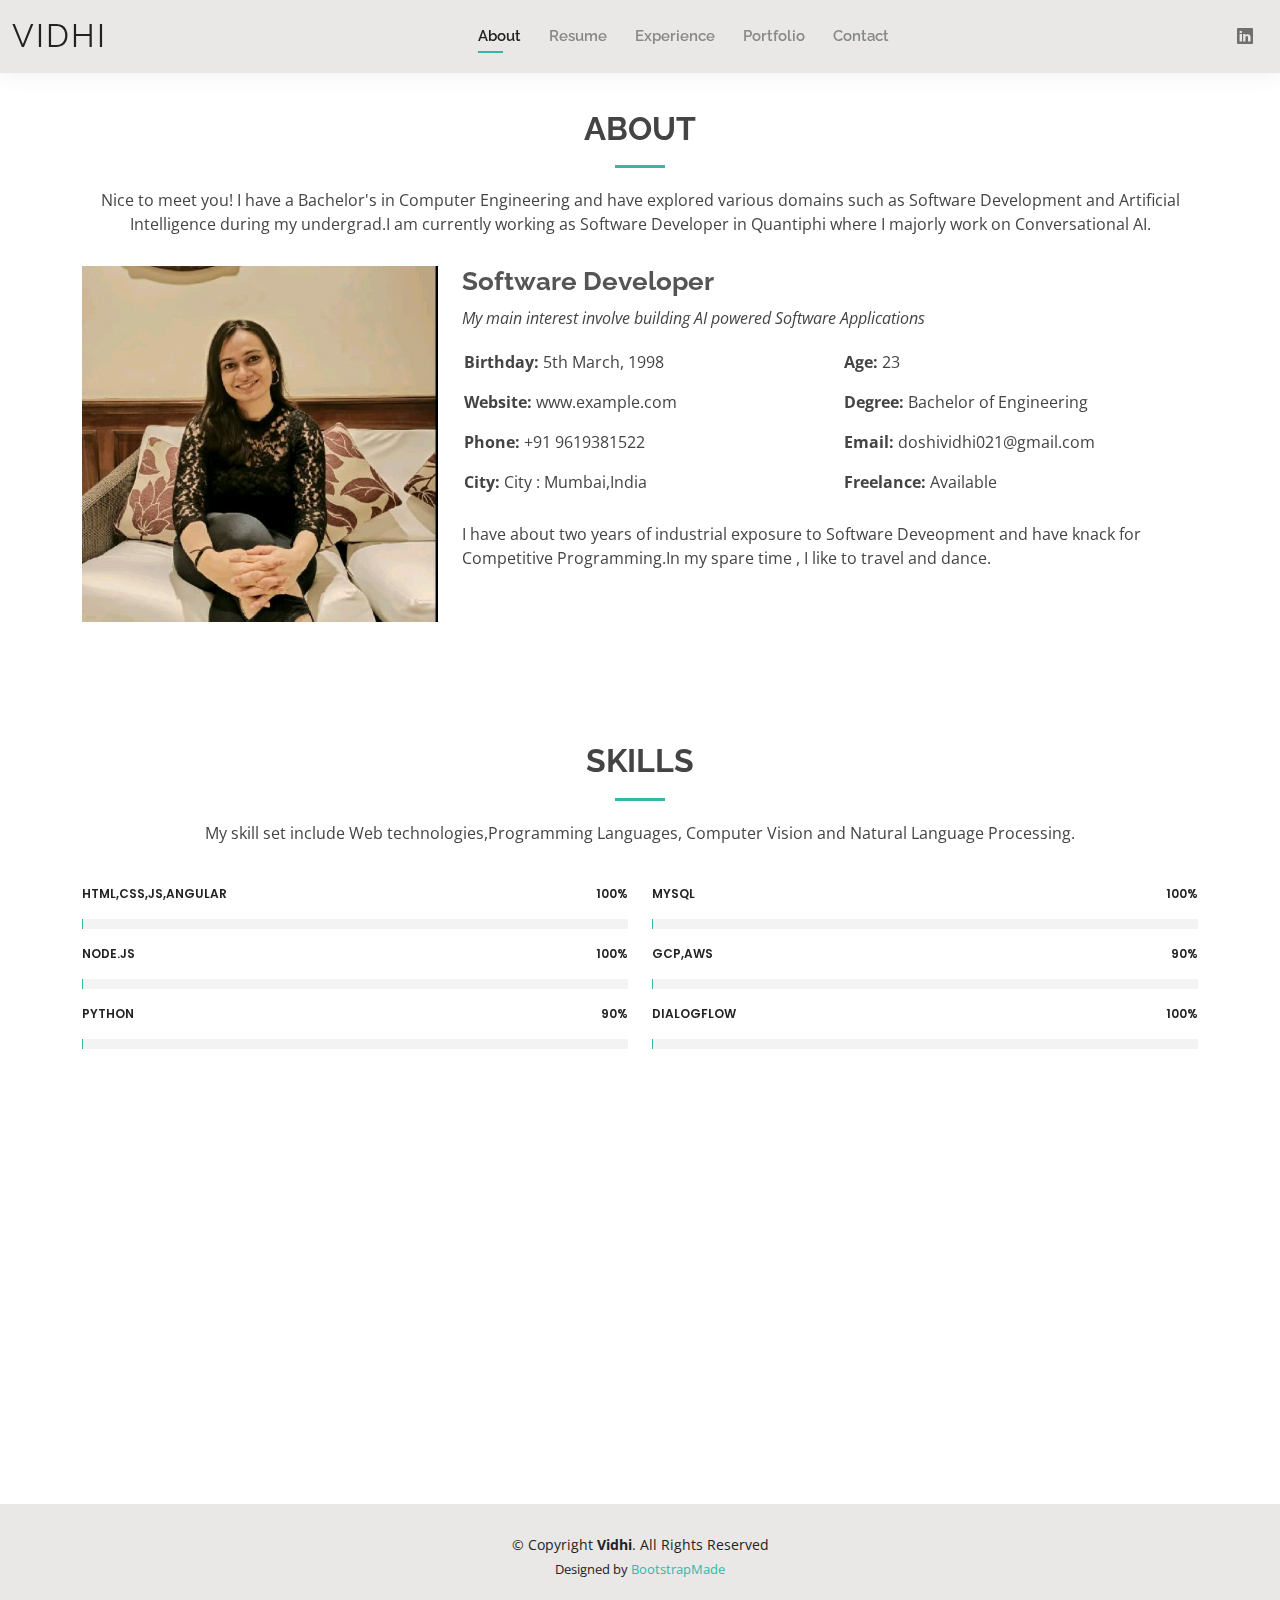
==== index.html @ 83fd7ccc "about.html changed to index.html" ====
<!DOCTYPE html>
<html lang="en">

<head>
  <meta charset="utf-8">
  <meta content="width=device-width, initial-scale=1.0" name="viewport">

  <title>About - Vidhi Doshi</title>
  <meta content="" name="description">
  <meta content="" name="keywords">

  <!-- Favicons -->
  <link href="assets/img/favicon.png" rel="icon">
  <link href="assets/img/apple-touch-icon.png" rel="apple-touch-icon">

  <!-- Google Fonts -->
  <link href="https://fonts.googleapis.com/css?family=Open+Sans:300,300i,400,400i,600,600i,700,700i|Raleway:300,300i,400,400i,500,500i,600,600i,700,700i|Poppins:300,300i,400,400i,500,500i,600,600i,700,700i" rel="stylesheet">

  <!-- Vendor CSS Files -->
  <link href="assets/vendor/aos/aos.css" rel="stylesheet">
  <link href="assets/vendor/bootstrap/css/bootstrap.min.css" rel="stylesheet">
  <link href="assets/vendor/bootstrap-icons/bootstrap-icons.css" rel="stylesheet">
  <link href="assets/vendor/boxicons/css/boxicons.min.css" rel="stylesheet">
  <link href="assets/vendor/glightbox/css/glightbox.min.css" rel="stylesheet">
  <link href="assets/vendor/swiper/swiper-bundle.min.css" rel="stylesheet">

  <!-- Template Main CSS File -->
  <link href="assets/css/style.css" rel="stylesheet">

  <!-- =======================================================
  * Template Name: Vidhi - v4.7.0
  * Template URL: https://bootstrapmade.com/kelly-free-bootstrap-cv-resume-html-template/
  * Author: BootstrapMade.com
  * License: https://bootstrapmade.com/license/
  ======================================================== -->
</head>

<body>

  <!-- ======= Header ======= -->
  <header id="header" class="fixed-top">
    <div class="container-fluid d-flex justify-content-between align-items-center">

      <h1 class="logo me-auto me-lg-0"><a href="index.html">Vidhi</a></h1>
      <!-- Uncomment below if you prefer to use an image logo -->
      <!-- <a href="index.html" class="logo"><img src="assets/img/logo.png" alt="" class="img-fluid"></a>-->

      <nav id="navbar" class="navbar order-last order-lg-0">
        <ul>
          <li><a class="active" href="index.html">About</a></li>
          <li><a href="resume.html">Resume</a></li>
          <li><a href="experience.html">Experience</a></li>
          <li><a href="portfolio.html">Portfolio</a></li>
          <li><a href="contact.html">Contact</a></li>
        </ul>
        <i class="bi bi-list mobile-nav-toggle"></i>
      </nav><!-- .navbar -->

      <div class="header-social-links">
        
        <a href="https://www.linkedin.com/in/vidhi-doshi-269121138/" class="linkedin"><i class="bi bi-linkedin"></i></i></a>
      </div>

    </div>

  </header><!-- End Header -->

  <main id="main">

    <!-- ======= About Section ======= -->
    <section id="about" class="about">
      <div class="container" data-aos="fade-up">

        <div class="section-title">
          <h2>About</h2>
          <p>Nice to meet you! I have a Bachelor's in Computer Engineering and have explored various domains such as Software Development and Artificial Intelligence during my undergrad.I am currently working as Software Developer in Quantiphi where I majorly work on Conversational AI.</p>
        </div>

        <div class="row">
          <div class="col-lg-4">
            <img src="assets/img/about.jpg" class="img-fluid" alt="">
          </div>
          <div class="col-lg-8 pt-4 pt-lg-0 content">
            <h3>Software Developer</h3>
            <p class="fst-italic">
              My main interest involve building AI powered Software Applications
            </p>
            <div class="row">
              <div class="col-lg-6">
                <ul>
                  <li><i class="bi bi-rounded-right"></i> <strong>Birthday:</strong> 5th March, 1998</li>
                  <li><i class="bi bi-rounded-right"></i> <strong>Website:</strong> www.example.com</li>
                  <li><i class="bi bi-rounded-right"></i> <strong>Phone:</strong> +91 9619381522</li>
                  <li><i class="bi bi-rounded-right"></i> <strong>City:</strong> City : Mumbai,India</li>
                </ul>
              </div>
              <div class="col-lg-6">
                <ul>
                  <li><i class="bi bi-rounded-right"></i> <strong>Age:</strong> 23</li>
                  <li><i class="bi bi-rounded-right"></i> <strong>Degree:</strong> Bachelor of Engineering</li>
                  <li><i class="bi bi-rounded-right"></i> <strong>Email:</strong> doshividhi021@gmail.com</li>
                  <li><i class="bi bi-rounded-right"></i> <strong>Freelance:</strong> Available</li>
                </ul>
              </div>
            </div>
            <p>
              I have about two years of industrial exposure to Software Deveopment and have knack for Competitive Programming.In my spare time , I like to travel and dance.
            </p>
          </div>
        </div>

      </div>
    </section><!-- End About Section -->

    <!-- ======= Skills Section ======= -->
    <section id="skills" class="skills">
      <div class="container" data-aos="fade-up">

        <div class="section-title">
          <h2>Skills</h2>
          <p>My skill set include Web technologies,Programming Languages, Computer Vision and Natural Language Processing.</p>
        </div>

        <div class="row skills-content">

          <div class="col-lg-6">

            <div class="progress">
              <span class="skill">HTML,CSS,JS,Angular <i class="val">100%</i></span>
              <div class="progress-bar-wrap">
                <div class="progress-bar" role="progressbar" aria-valuenow="100" aria-valuemin="0" aria-valuemax="100"></div>
              </div>
            </div>

            <div class="progress">
              <span class="skill">Node.js<i class="val">100%</i></span>
              <div class="progress-bar-wrap">
                <div class="progress-bar" role="progressbar" aria-valuenow="100" aria-valuemin="0" aria-valuemax="100"></div>
              </div>
            </div>

            <div class="progress">
              <span class="skill">Python <i class="val">90%</i></span>
              <div class="progress-bar-wrap">
                <div class="progress-bar" role="progressbar" aria-valuenow="90" aria-valuemin="0" aria-valuemax="100"></div>
              </div>
            </div>

          </div>

          <div class="col-lg-6">

            <div class="progress">
              <span class="skill">MySQL<i class="val">100%</i></span>
              <div class="progress-bar-wrap">
                <div class="progress-bar" role="progressbar" aria-valuenow="80" aria-valuemin="0" aria-valuemax="100"></div>
              </div>
            </div>

            <div class="progress">
              <span class="skill">GCP,AWS<i class="val">90%</i></span>
              <div class="progress-bar-wrap">
                <div class="progress-bar" role="progressbar" aria-valuenow="90" aria-valuemin="0" aria-valuemax="100"></div>
              </div>
            </div>

            <div class="progress">
              <span class="skill">DialogFlow <i class="val">100%</i></span>
              <div class="progress-bar-wrap">
                <div class="progress-bar" role="progressbar" aria-valuenow="100" aria-valuemin="0" aria-valuemax="100"></div>
              </div>
            </div>

          </div>

        </div>

      </div>
    </section><!-- End Skills Section -->

    <!-- ======= Facts Section ======= -->
    <section id="facts" class="facts">
      <div class="container" data-aos="fade-up">

        <div class="section-title">
          <h2>Facts</h2>
          <p>I come from a very strong academic background with 9.57/10 CGPA and have worked over various industry projects that improved customer experience</p>
        </div>

        <div class="row counters">

          <div class="col-lg-3 col-6 text-center">
            <span data-purecounter-start="0" data-purecounter-end="3" data-purecounter-duration="1" class="purecounter"></span>
            <p>Companies</p>
          </div>

          <div class="col-lg-3 col-6 text-center">
            <span data-purecounter-start="0" data-purecounter-end="9.6" data-purecounter-duration="0.1" class="purecounter"></span>
            <p>Projects</p>
          </div>

          <div class="col-lg-3 col-6 text-center">
            <span data-purecounter-start="0" data-purecounter-end="1463" data-purecounter-duration="1" class="purecounter"></span>
            <p>Hours Of Support</p>
          </div>

          <div class="col-lg-3 col-6 text-center">
            <span data-purecounter-start="0" data-purecounter-end="2" data-purecounter-duration="1" class="purecounter"></span>
            <p>Experience</p>
          </div>

        </div>

      </div>
    </section><!-- End Facts Section -->
  </main><!-- End #main -->

  <!-- ======= Footer ======= -->
  <footer id="footer">
    <div class="container">
      <div class="copyright">
        &copy; Copyright <strong><span>Vidhi</span></strong>. All Rights Reserved
      </div>
      <div class="credits">
        <!-- All the links in the footer should remain intact. -->
        <!-- You can delete the links only if you purchased the pro version. -->
        <!-- Licensing information: https://bootstrapmade.com/license/ -->
        <!-- Purchase the pro version with working PHP/AJAX contact form: https://bootstrapmade.com/kelly-free-bootstrap-cv-resume-html-template/ -->
        Designed by <a href="https://bootstrapmade.com/">BootstrapMade</a>
      </div>
    </div>
  </footer><!-- End  Footer -->

  <div id="preloader"></div>
  <a href="#" class="back-to-top d-flex align-items-center justify-content-center"><i class="bi bi-arrow-up-short"></i></a>

  <!-- Vendor JS Files -->
  <script src="assets/vendor/purecounter/purecounter.js"></script>
  <script src="assets/vendor/aos/aos.js"></script>
  <script src="assets/vendor/bootstrap/js/bootstrap.bundle.min.js"></script>
  <script src="assets/vendor/glightbox/js/glightbox.min.js"></script>
  <script src="assets/vendor/isotope-layout/isotope.pkgd.min.js"></script>
  <script src="assets/vendor/swiper/swiper-bundle.min.js"></script>
  <script src="assets/vendor/waypoints/noframework.waypoints.js"></script>
  <script src="assets/vendor/php-email-form/validate.js"></script>

  <!-- Template Main JS File -->
  <script src="assets/js/main.js"></script>

</body>

</html>
---- assets/css/style.css ----
/**
* Template Name: Vidhi - v4.7.0
* Template URL: https://bootstrapmade.com/kelly-free-bootstrap-cv-resume-html-template/
* Author: BootstrapMade.com
* License: https://bootstrapmade.com/license/
*/

/*--------------------------------------------------------------
# General
--------------------------------------------------------------*/
body {
  font-family: "Open Sans", sans-serif;
  color: #444444;
}

a {
  color: #34b7a7;
  text-decoration: none;
}

a:hover {
  color: #51cdbe;
  text-decoration: none;
}

h1, h2, h3, h4, h5, h6 {
  font-family: "Raleway", sans-serif;
}

#main {
  margin-top: 50px;
}
@media (max-width: 992px) {
  #main {
    margin-top: 30px;
  }
}

/*--------------------------------------------------------------
# Preloader
--------------------------------------------------------------*/
#preloader {
  position: fixed;
  top: 0;
  left: 0;
  right: 0;
  bottom: 0;
  z-index: 9999;
  overflow: hidden;
  background: #fff;
}

#preloader:before {
  content: "";
  position: fixed;
  top: calc(50% - 30px);
  left: calc(50% - 30px);
  border: 6px solid #34b7a7;
  border-top-color: #dcf5f2;
  border-radius: 50%;
  width: 60px;
  height: 60px;
  -webkit-animation: animate-preloader 1s linear infinite;
  animation: animate-preloader 1s linear infinite;
}

@-webkit-keyframes animate-preloader {
  0% {
    transform: rotate(0deg);
  }
  100% {
    transform: rotate(360deg);
  }
}

@keyframes animate-preloader {
  0% {
    transform: rotate(0deg);
  }
  100% {
    transform: rotate(360deg);
  }
}
/*--------------------------------------------------------------
# Back to top button
--------------------------------------------------------------*/
.back-to-top {
  position: fixed;
  visibility: hidden;
  opacity: 0;
  right: 15px;
  bottom: 15px;
  z-index: 996;
  background: #34b7a7;
  width: 40px;
  height: 40px;
  border-radius: 50px;
  transition: all 0.4s;
}
.back-to-top i {
  font-size: 24px;
  color: #fff;
  line-height: 0;
}
.back-to-top:hover {
  background: #49cbbb;
  color: #fff;
}
.back-to-top.active {
  visibility: visible;
  opacity: 1;
}

/*--------------------------------------------------------------
# Header
--------------------------------------------------------------*/
#header {
  background: #e9e8e6;
  box-shadow: 0px 0px 25px 0 rgba(0, 0, 0, 0.08);
  z-index: 997;
  padding: 15px 0;
}
#header .logo {
  font-size: 32px;
  margin: 0;
  padding: 0;
  line-height: 1;
  font-weight: 400;
  letter-spacing: 2px;
  text-transform: uppercase;
}
#header .logo a {
  color: #222222;
}
#header .logo img {
  max-height: 40px;
}
@media (max-width: 992px) {
  #header .logo {
    font-size: 28px;
  }
}

/*--------------------------------------------------------------
# Header Social Links
--------------------------------------------------------------*/
.header-social-links {
  padding-right: 15px;
}
.header-social-links a {
  color: #6f6f6f;
  padding-left: 6px;
  display: inline-block;
  line-height: 0px;
  transition: 0.3s;
  font-size: 16px;
}
.header-social-links a:hover {
  color: #34b7a7;
}

/*--------------------------------------------------------------
# Navigation Menu
--------------------------------------------------------------*/
/**
* Desktop Navigation 
*/
.navbar {
  padding: 0;
}
.navbar ul {
  margin: 0;
  padding: 0;
  display: flex;
  list-style: none;
  align-items: center;
}
.navbar li {
  position: relative;
  padding: 10px 0 10px 28px;
}
.navbar a, .navbar a:focus {
  display: flex;
  align-items: center;
  justify-content: space-between;
  font-family: "Raleway", sans-serif;
  font-size: 15px;
  font-weight: 600;
  color: #888888;
  white-space: nowrap;
  transition: 0.3s;
  position: relative;
}
.navbar a i, .navbar a:focus i {
  font-size: 12px;
  line-height: 0;
  margin-left: 5px;
}
.navbar > ul > li > a:before {
  content: "";
  position: absolute;
  width: 0;
  height: 2px;
  bottom: -5px;
  left: 0;
  background-color: #34b7a7;
  visibility: hidden;
  width: 0px;
  transition: all 0.3s ease-in-out 0s;
}
.navbar a:hover:before, .navbar li:hover > a:before, .navbar .active:before {
  visibility: visible;
  width: 25px;
}
.navbar a:hover, .navbar .active, .navbar .active:focus, .navbar li:hover > a {
  color: #222222;
}
.navbar .dropdown ul {
  display: block;
  position: absolute;
  left: 14px;
  top: calc(100% + 30px);
  margin: 0;
  padding: 10px 0;
  z-index: 99;
  opacity: 0;
  visibility: hidden;
  background: #fff;
  box-shadow: 0px 0px 30px rgba(127, 137, 161, 0.25);
  transition: 0.3s;
  border-radius: 4px;
}
.navbar .dropdown ul li {
  min-width: 200px;
  padding: 0;
}
.navbar .dropdown ul a {
  padding: 10px 20px;
  font-size: 15px;
  text-transform: none;
  font-weight: 600;
}
.navbar .dropdown ul a i {
  font-size: 12px;
}
.navbar .dropdown ul a:hover, .navbar .dropdown ul .active:hover, .navbar .dropdown ul li:hover > a {
  color: #34b7a7;
}
.navbar .dropdown:hover > ul {
  opacity: 1;
  top: 100%;
  visibility: visible;
}
.navbar .dropdown .dropdown ul {
  top: 0;
  left: calc(100% - 30px);
  visibility: hidden;
}
.navbar .dropdown .dropdown:hover > ul {
  opacity: 1;
  top: 0;
  left: 100%;
  visibility: visible;
}
@media (max-width: 1366px) {
  .navbar .dropdown .dropdown ul {
    left: -90%;
  }
  .navbar .dropdown .dropdown:hover > ul {
    left: -100%;
  }
}

/**
* Mobile Navigation 
*/
.mobile-nav-toggle {
  color: #222222;
  font-size: 28px;
  cursor: pointer;
  display: none;
  line-height: 0;
  transition: 0.5s;
}
.mobile-nav-toggle.bi-x {
  color: #fff;
}

@media (max-width: 991px) {
  .mobile-nav-toggle {
    display: block;
  }

  .navbar ul {
    display: none;
  }
}
.navbar-mobile {
  position: fixed;
  overflow: hidden;
  top: 0;
  right: 0;
  left: 0;
  bottom: 0;
  background: rgba(9, 9, 9, 0.9);
  transition: 0.3s;
  z-index: 999;
}
.navbar-mobile .mobile-nav-toggle {
  position: absolute;
  top: 15px;
  right: 15px;
}
.navbar-mobile ul {
  display: block;
  position: absolute;
  top: 55px;
  right: 15px;
  bottom: 15px;
  left: 15px;
  padding: 10px 0;
  border-radius: 10px;
  background-color: #fff;
  overflow-y: auto;
  transition: 0.3s;
}
.navbar-mobile a, .navbar-mobile a:focus {
  font-size: 15px;
  padding-right: 15px;
  color: #222222;
}
.navbar-mobile a:hover, .navbar-mobile .active, .navbar-mobile li:hover > a {
  color: #34b7a7;
}
.navbar-mobile .getstarted, .navbar-mobile .getstarted:focus {
  margin: 15px;
}
.navbar-mobile .dropdown ul {
  position: static;
  display: none;
  margin: 10px 20px;
  padding: 10px 0;
  z-index: 99;
  opacity: 1;
  visibility: visible;
  background: #fff;
  box-shadow: 0px 0px 30px rgba(127, 137, 161, 0.25);
}
.navbar-mobile .dropdown ul li {
  min-width: 200px;
}
.navbar-mobile .dropdown ul a {
  padding: 10px 20px;
}
.navbar-mobile .dropdown ul a i {
  font-size: 12px;
}
.navbar-mobile .dropdown ul a:hover, .navbar-mobile .dropdown ul .active:hover, .navbar-mobile .dropdown ul li:hover > a {
  color: #34b7a7;
}
.navbar-mobile .dropdown > .dropdown-active {
  display: block;
}

/*--------------------------------------------------------------
# Hero Section
--------------------------------------------------------------*/
#hero {
  width: 100%;
  height: 100vh;
  background-image:url("../img/hero-bg1.jpg") ;
  background-size: cover;
}
#hero .container {
  padding-top: 70px;
  position: relative;
}
@media (max-width: 992px) {
  #hero .container {
    padding-top: 58px;
  }
}
#hero h1 {
  margin: 0;
  font-size: 48px;
  font-weight: 700;
  line-height: 56px;
  color: #222222;
}
#hero h2 {
  color: #6f6f6f;
  margin: 10px 0 0 0;
  font-size: 22px;
}
#hero .btn-about {
  font-family: "Raleway", sans-serif;
  text-transform: uppercase;
  font-weight: 600;
  font-size: 12px;
  letter-spacing: 1px;
  display: inline-block;
  padding: 12px 40px;
  border-radius: 50px;
  transition: 0.5s;
  margin-top: 30px;
  color: #fff;
  background: #34b7a7;
}
#hero .btn-about:hover {
  background: #3dc8b7;
}
@media (min-width: 1024px) {
  #hero {
    background-attachment: fixed;
  }
}
@media (max-width: 992px) {
  #hero:before {
    content: "";
    background: rgba(255, 255, 255, 0.8);
    position: absolute;
    bottom: 0;
    top: 0;
    left: 0;
    right: 0;
  }
  #hero h1 {
    font-size: 28px;
    line-height: 36px;
  }
  #hero h2 {
    font-size: 18px;
    line-height: 24px;
  }
}

/*--------------------------------------------------------------
# Sections General
--------------------------------------------------------------*/
section {
  padding: 60px 0;
}

.section-bg {
  background-color: #e7f8f6;
}

.section-title {
  text-align: center;
  padding-bottom: 30px;
}
.section-title h2 {
  font-size: 32px;
  font-weight: bold;
  text-transform: uppercase;
  margin-bottom: 20px;
  padding-bottom: 20px;
  position: relative;
}
.section-title h2::after {
  content: "";
  position: absolute;
  display: block;
  width: 50px;
  height: 3px;
  background: #34b7a7;
  bottom: 0;
  left: calc(50% - 25px);
}
.section-title p {
  margin-bottom: 0;
}

/*--------------------------------------------------------------
# Cta
--------------------------------------------------------------*/
.cta {
  background: linear-gradient(rgba(0, 0, 0, 0.6), rgba(0, 0, 0, 0.6)), url("../img/bg-1.jpg") fixed center center;
  background-size: cover;
  padding: 80px 0;
}
.cta h3 {
  color: #fff;
  font-size: 28px;
  font-weight: 700;
}
.cta p {
  color: #fff;
}
.cta .cta-btn {
  font-family: "Raleway", sans-serif;
  text-transform: uppercase;
  font-weight: 500;
  font-size: 16px;
  letter-spacing: 1px;
  display: inline-block;
  padding: 8px 20px;
  border-radius: 2px;
  transition: 0.5s;
  margin: 10px;
  border: 2px solid #fff;
  color: #fff;
}
.cta .cta-btn:hover {
  background: #34b7a7;
  border: 2px solid #34b7a7;
}
@media (max-width: 1024px) {
  .cta {
    background-attachment: scroll;
  }
}
@media (min-width: 769px) {
  .cta .cta-btn-container {
    display: flex;
    align-items: center;
    justify-content: flex-end;
  }
}

/*--------------------------------------------------------------
# About
--------------------------------------------------------------*/
.about .content h3 {
  font-weight: 700;
  font-size: 26px;
  color: #555555;
}
.about .content ul {
  list-style: none;
  padding: 0;
}
.about .content ul li {
  padding-bottom: 10px;
}
.about .content ul i {
  font-size: 20px;
  padding-right: 2px;
  color: #34b7a7;
}
.about .content p:last-child {
  margin-bottom: 0;
}

/*--------------------------------------------------------------
# Skills
--------------------------------------------------------------*/
.skills .progress {
  height: 60px;
  display: block;
  background: none;
  border-radius: 0;
}
.skills .progress .skill {
  padding: 10px 0;
  margin: 0 0 6px 0;
  text-transform: uppercase;
  display: block;
  font-weight: 600;
  font-family: "Poppins", sans-serif;
  color: #222222;
}
.skills .progress .skill .val {
  float: right;
  font-style: normal;
}
.skills .progress-bar-wrap {
  background: #f3f3f3;
}
.skills .progress-bar {
  width: 1px;
  height: 10px;
  transition: 0.9s;
  background-color: #34b7a7;
}

/*--------------------------------------------------------------
# Facts
--------------------------------------------------------------*/
.facts .counters span {
  font-size: 48px;
  display: block;
  color: #34b7a7;
}
.facts .counters p {
  padding: 0;
  margin: 0 0 20px 0;
  font-family: "Raleway", sans-serif;
  font-size: 14px;
}

/*--------------------------------------------------------------
# Testimonials
--------------------------------------------------------------*/
.testimonials .section-header {
  margin-bottom: 40px;
}
.testimonials .testimonials-carousel, .testimonials .testimonials-slider {
  overflow: hidden;
}
.testimonials .testimonial-item {
  text-align: center;
}
.testimonials .testimonial-item .testimonial-img {
  width: 120px;
  border-radius: 50%;
  border: 4px solid #fff;
  margin: 0 auto;
}
.testimonials .testimonial-item h3 {
  font-size: 20px;
  font-weight: bold;
  margin: 10px 0 5px 0;
  color: #111;
}
.testimonials .testimonial-item h4 {
  font-size: 14px;
  color: #999;
  margin: 0 0 15px 0;
}
.testimonials .testimonial-item .quote-icon-left, .testimonials .testimonial-item .quote-icon-right {
  color: #c8efea;
  font-size: 26px;
}
.testimonials .testimonial-item .quote-icon-left {
  display: inline-block;
  left: -5px;
  position: relative;
}
.testimonials .testimonial-item .quote-icon-right {
  display: inline-block;
  right: -5px;
  position: relative;
  top: 10px;
}
.testimonials .testimonial-item p {
  font-style: italic;
  margin: 0 auto 15px auto;
}
@media (min-width: 992px) {
  .testimonials .testimonial-item p {
    width: 80%;
  }
}
.testimonials .swiper-pagination {
  margin-top: 20px;
  position: relative;
}
.testimonials .swiper-pagination .swiper-pagination-bullet {
  width: 12px;
  height: 12px;
  background-color: #fff;
  opacity: 1;
  border: 1px solid #34b7a7;
}
.testimonials .swiper-pagination .swiper-pagination-bullet-active {
  background-color: #34b7a7;
}

/*--------------------------------------------------------------
# Resume
--------------------------------------------------------------*/
.resume .resume-title {
  font-size: 26px;
  font-weight: 400;
  margin-top: 20px;
  margin-bottom: 20px;
  color: #222222;
}
.resume .resume-item {
  padding: 0 0 20px 20px;
  margin-top: -2px;
  border-left: 2px solid #34b7a7;
  position: relative;
}
.resume .resume-item h4 {
  line-height: 18px;
  font-size: 18px;
  font-weight: 600;
  font-family: "Poppins", sans-serif;
  color: #1d685f;
  margin-bottom: 10px;
}
.resume .resume-item h5 {
  font-size: 16px;
  background: #effbf9;
  padding: 5px 15px;
  display: inline-block;
  font-weight: 600;
  margin-bottom: 10px;
  color: #34b7a7;
}
.resume .resume-item ul {
  padding-left: 20px;
}
.resume .resume-item ul li {
  padding-bottom: 10px;
}
.resume .resume-item:last-child {
  padding-bottom: 0;
}
.resume .resume-item::before {
  content: "";
  position: absolute;
  width: 16px;
  height: 16px;
  border-radius: 50px;
  left: -9px;
  top: 0;
  background: #fff;
  border: 2px solid #34b7a7;
}

/*--------------------------------------------------------------
# Experience
--------------------------------------------------------------*/
.experience .icon-box {
  text-align: center;
  padding: 70px 20px 80px 20px;
  transition: all ease-in-out 0.3s;
  background: #fff;
  box-shadow: 0px 0 35px 0 rgba(0, 0, 0, 0.08);
}
.experience .icon-box .icon {
  margin: 0 auto;
  width: 100px;
  height: 100px;
  display: flex;
  align-items: center;
  justify-content: center;
  transition: ease-in-out 0.3s;
  position: relative;
}
.experience .icon-box .icon i {
  font-size: 36px;
  transition: 0.5s;
  position: relative;
}
.experience .icon-box .icon svg {
  position: absolute;
  top: 0;
  left: 0;
}
.experience .icon-box .icon svg path {
  transition: 0.5s;
  fill: #f5f5f5;
}
.experience .icon-box h4 {
  font-weight: 600;
  margin: 10px 0 15px 0;
  font-size: 22px;
}
.experience .icon-box h4 a {
  color: #222222;
  transition: ease-in-out 0.3s;
}
.experience .icon-box p {
  line-height: 24px;
  font-size: 14px;
  margin-bottom: 0;
}
.experience .iconbox-blue i {
  color: #47aeff;
}
.experience .iconbox-blue:hover .icon i {
  color: #fff;
}
.experience .iconbox-blue:hover .icon path {
  fill: #47aeff;
}
.experience .iconbox-orange i {
  color: #ffa76e;
}
.experience .iconbox-orange:hover .icon i {
  color: #fff;
}
.experience .iconbox-orange:hover .icon path {
  fill: #ffa76e;
}
.experience .iconbox-pink i {
  color: #e80368;
}
.experience .iconbox-pink:hover .icon i {
  color: #fff;
}
.experience .iconbox-pink:hover .icon path {
  fill: #e80368;
}
.experience .iconbox-yellow i {
  color: #ffbb2c;
}
.experience .iconbox-yellow:hover .icon i {
  color: #fff;
}
.experience .iconbox-yellow:hover .icon path {
  fill: #ffbb2c;
}
.experience .iconbox-red i {
  color: #ff5828;
}
.experience .iconbox-red:hover .icon i {
  color: #fff;
}
.experience .iconbox-red:hover .icon path {
  fill: #ff5828;
}
.experience .iconbox-teal i {
  color: #11dbcf;
}
.experience .iconbox-teal:hover .icon i {
  color: #fff;
}
.experience .iconbox-teal:hover .icon path {
  fill: #11dbcf;
}

/*--------------------------------------------------------------
# Portfolio
--------------------------------------------------------------*/
.portfolio .portfolio-item {
  margin-bottom: 30px;
}
.portfolio #portfolio-flters {
  padding: 0;
  margin: 0 auto 20px auto;
  list-style: none;
  text-align: center;
}
.portfolio #portfolio-flters li {
  cursor: pointer;
  display: inline-block;
  padding: 8px 16px 10px 16px;
  font-size: 13px;
  font-weight: 500;
  line-height: 1;
  text-transform: uppercase;
  color: #444444;
  margin-bottom: 5px;
  transition: all 0.3s ease-in-out;
  border-radius: 50px;
}
.portfolio #portfolio-flters li:hover, .portfolio #portfolio-flters li.filter-active {
  color: #fff;
  background: #34b7a7;
}
.portfolio #portfolio-flters li:last-child {
  margin-right: 0;
}
.portfolio .portfolio-wrap {
  transition: 0.3s;
  position: relative;
  overflow: hidden;
  z-index: 1;
  background: rgba(34, 34, 34, 0.6);
}
.portfolio .portfolio-wrap::before {
  content: "";
  background: rgba(34, 34, 34, 0.6);
  position: absolute;
  left: 0;
  right: 0;
  top: 0;
  bottom: 0;
  transition: all ease-in-out 0.3s;
  z-index: 2;
  opacity: 0;
}
.portfolio .portfolio-wrap img {
  transition: all ease-in-out 0.3s;
}
.portfolio .portfolio-wrap .portfolio-info {
  opacity: 0;
  position: absolute;
  top: 0;
  left: 0;
  right: 0;
  bottom: 0;
  z-index: 3;
  transition: all ease-in-out 0.3s;
  display: flex;
  flex-direction: column;
  justify-content: flex-end;
  align-items: flex-start;
  padding: 20px;
}
.portfolio .portfolio-wrap .portfolio-info h4 {
  font-size: 20px;
  color: #fff;
  font-weight: 600;
}
.portfolio .portfolio-wrap .portfolio-info p {
  color: rgba(255, 255, 255, 0.7);
  font-size: 14px;
  text-transform: uppercase;
  padding: 0;
  margin: 0;
  font-style: italic;
}
.portfolio .portfolio-wrap .portfolio-links {
  text-align: center;
  z-index: 4;
}
.portfolio .portfolio-wrap .portfolio-links a {
  color: #fff;
  margin: 0 5px 0 0;
  font-size: 28px;
  display: inline-block;
  transition: 0.3s;
}
.portfolio .portfolio-wrap .portfolio-links a:hover {
  color: #78d9cd;
}
.portfolio .portfolio-wrap:hover::before {
  opacity: 1;
}
.portfolio .portfolio-wrap:hover img {
  transform: scale(1.2);
}
.portfolio .portfolio-wrap:hover .portfolio-info {
  opacity: 1;
}

/*--------------------------------------------------------------
# Portfolio Details
--------------------------------------------------------------*/
.portfolio-details {
  padding-top: 0;
}
.portfolio-details .portfolio-details-slider img {
  width: 100%;
}
.portfolio-details .portfolio-details-slider .swiper-pagination {
  margin-top: 20px;
  position: relative;
}
.portfolio-details .portfolio-details-slider .swiper-pagination .swiper-pagination-bullet {
  width: 12px;
  height: 12px;
  background-color: #fff;
  opacity: 1;
  border: 1px solid #34b7a7;
}
.portfolio-details .portfolio-details-slider .swiper-pagination .swiper-pagination-bullet-active {
  background-color: #34b7a7;
}
.portfolio-details .portfolio-info {
  padding: 30px;
  box-shadow: 0px 0 30px rgba(34, 34, 34, 0.08);
}
.portfolio-details .portfolio-info h3 {
  font-size: 22px;
  font-weight: 700;
  margin-bottom: 20px;
  padding-bottom: 20px;
  border-bottom: 1px solid #eee;
}
.portfolio-details .portfolio-info ul {
  list-style: none;
  padding: 0;
  font-size: 15px;
}
.portfolio-details .portfolio-info ul li + li {
  margin-top: 10px;
}
.portfolio-details .portfolio-description {
  padding-top: 30px;
}
.portfolio-details .portfolio-description h2 {
  font-size: 26px;
  font-weight: 700;
  margin-bottom: 20px;
}
.portfolio-details .portfolio-description p {
  padding: 0;
}

/*--------------------------------------------------------------
# Contact
--------------------------------------------------------------*/
.contact .info {
  width: 100%;
  background: #fff;
}
.contact .info i {
  font-size: 20px;
  color: #34b7a7;
  float: left;
  width: 44px;
  height: 44px;
  background: #effbf9;
  display: flex;
  justify-content: center;
  align-items: center;
  border-radius: 50px;
  transition: all 0.3s ease-in-out;
}
.contact .info h4 {
  padding: 0 0 0 60px;
  font-size: 22px;
  font-weight: 600;
  margin-bottom: 5px;
  color: #222222;
}
.contact .info p {
  padding: 0 0 0 60px;
  margin-bottom: 0;
  font-size: 14px;
  color: #555555;
}
.contact .info .email, .contact .info .phone {
  margin-top: 40px;
}
.contact .info .email:hover i, .contact .info .address:hover i, .contact .info .phone:hover i {
  background: #34b7a7;
  color: #fff;
}
.contact .php-email-form {
  width: 100%;
  background: #fff;
}
.contact .php-email-form .form-group {
  padding-bottom: 8px;
}
.contact .php-email-form .error-message {
  display: none;
  color: #fff;
  background: #ed3c0d;
  text-align: center;
  padding: 15px;
  font-weight: 600;
}
.contact .php-email-form .sent-message {
  display: none;
  color: #fff;
  background: #18d26e;
  text-align: center;
  padding: 15px;
  font-weight: 600;
}
.contact .php-email-form .loading {
  display: none;
  background: #fff;
  text-align: center;
  padding: 15px;
}
.contact .php-email-form .loading:before {
  content: "";
  display: inline-block;
  border-radius: 50%;
  width: 24px;
  height: 24px;
  margin: 0 10px -6px 0;
  border: 3px solid #18d26e;
  border-top-color: #eee;
  -webkit-animation: animate-loading 1s linear infinite;
  animation: animate-loading 1s linear infinite;
}
.contact .php-email-form input, .contact .php-email-form textarea {
  border-radius: 4px;
  box-shadow: none;
  font-size: 14px;
}
.contact .php-email-form input:focus, .contact .php-email-form textarea:focus {
  border-color: #34b7a7;
}
.contact .php-email-form input {
  height: 44px;
}
.contact .php-email-form textarea {
  padding: 10px 12px;
}
.contact .php-email-form button[type=submit] {
  background: #34b7a7;
  border: 0;
  padding: 10px 30px 12px 30px;
  color: #fff;
  transition: 0.4s;
  border-radius: 50px;
}
.contact .php-email-form button[type=submit]:hover {
  background: #3dc8b7;
}
@-webkit-keyframes animate-loading {
  0% {
    transform: rotate(0deg);
  }
  100% {
    transform: rotate(360deg);
  }
}
@keyframes animate-loading {
  0% {
    transform: rotate(0deg);
  }
  100% {
    transform: rotate(360deg);
  }
}

/*--------------------------------------------------------------
# Footer
--------------------------------------------------------------*/
#footer {
  background: #e9e8e6;
  padding: 30px 0;
  color: #222222;
  font-size: 14px;
  text-align: center;
}
#footer .credits {
  padding-top: 5px;
  font-size: 13px;
}
#footer .credits a {
  color: #34b7a7;
}
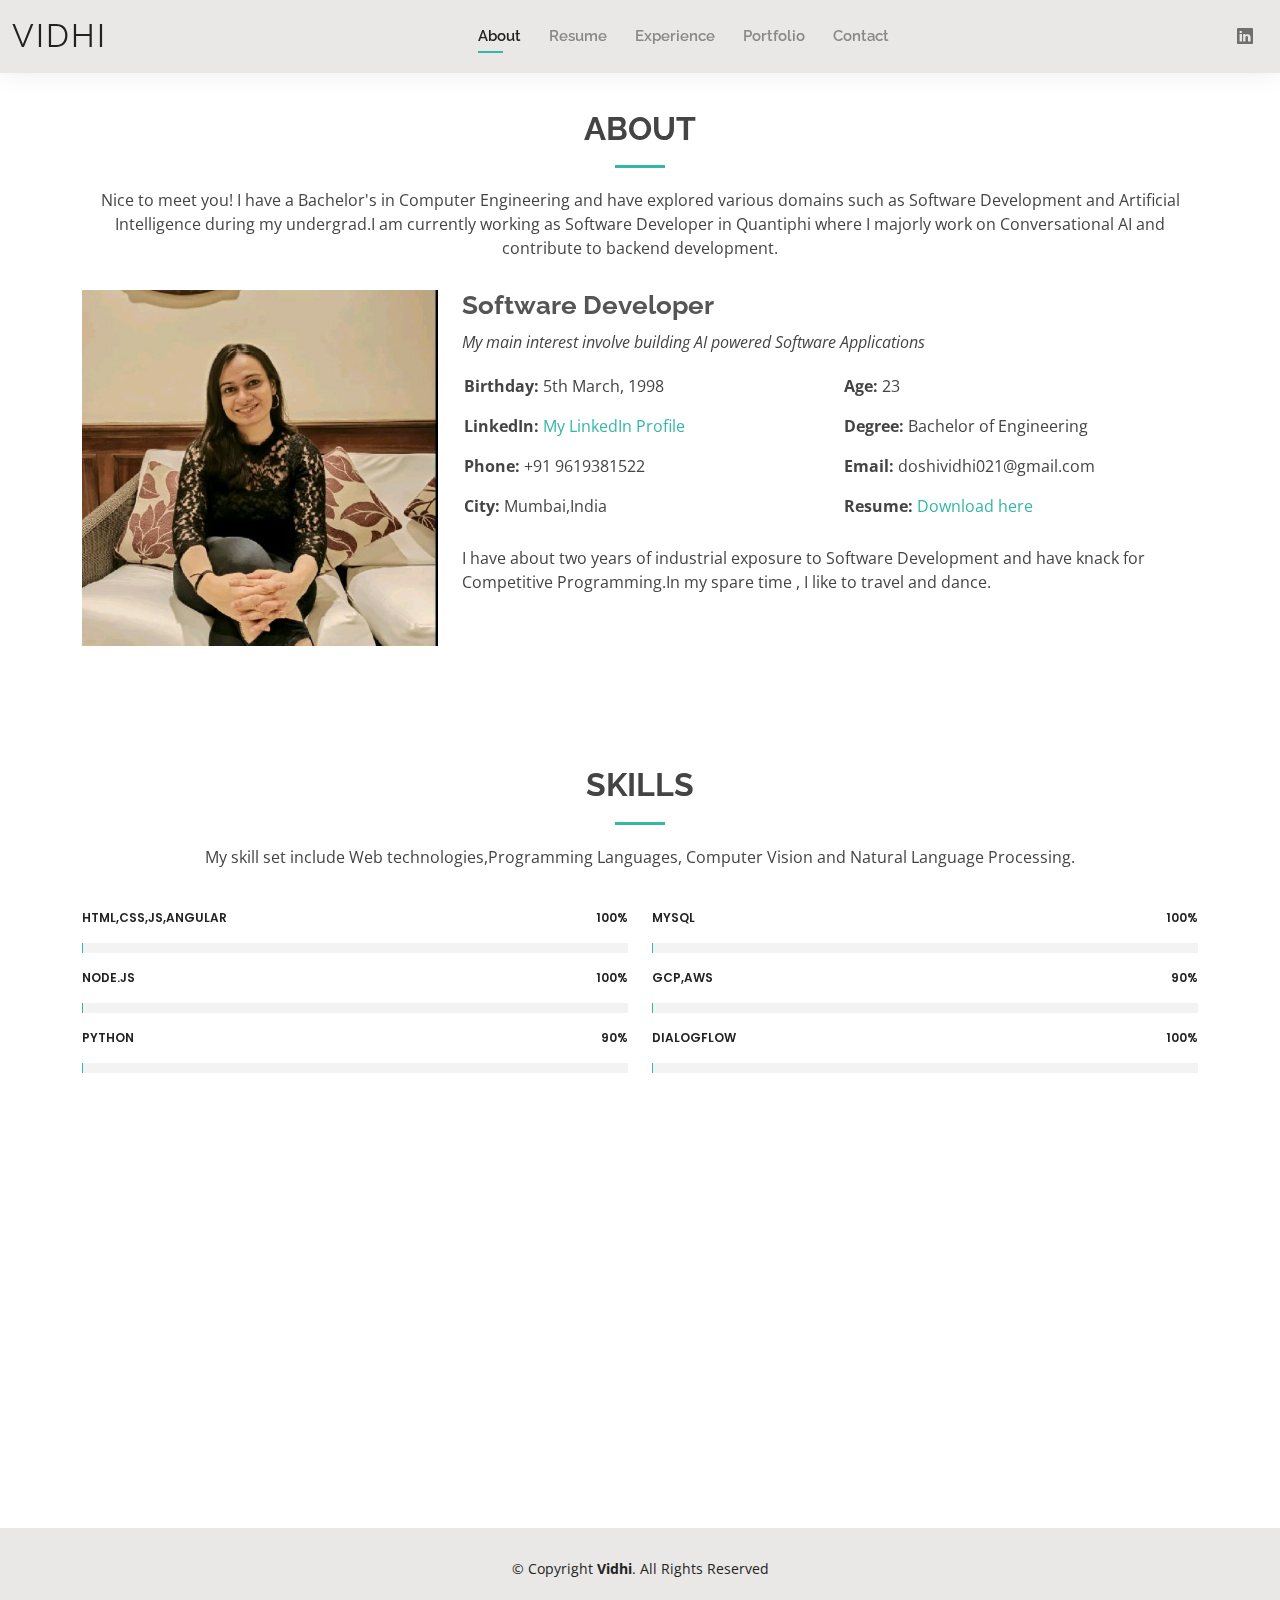
==== commit 1564ed7c: "changes pushed" ====
--- a/index.html
+++ b/index.html
@@ -10,8 +10,8 @@
   <meta content="" name="keywords">
 
   <!-- Favicons -->
-  <link href="assets/img/favicon.png" rel="icon">
-  <link href="assets/img/apple-touch-icon.png" rel="apple-touch-icon">
+  <link href="assets/img/favicon.png">
+  <link href="assets/img/favicon.png" >
 
   <!-- Google Fonts -->
   <link href="https://fonts.googleapis.com/css?family=Open+Sans:300,300i,400,400i,600,600i,700,700i|Raleway:300,300i,400,400i,500,500i,600,600i,700,700i|Poppins:300,300i,400,400i,500,500i,600,600i,700,700i" rel="stylesheet">
@@ -73,7 +73,7 @@
 
         <div class="section-title">
           <h2>About</h2>
-          <p>Nice to meet you! I have a Bachelor's in Computer Engineering and have explored various domains such as Software Development and Artificial Intelligence during my undergrad.I am currently working as Software Developer in Quantiphi where I majorly work on Conversational AI.</p>
+          <p>Nice to meet you! I have a Bachelor's in Computer Engineering and have explored various domains such as Software Development and Artificial Intelligence during my undergrad.I am currently working as Software Developer in Quantiphi where I majorly work on Conversational AI and contribute to backend development.</p>
         </div>
 
         <div class="row">
@@ -89,9 +89,9 @@
               <div class="col-lg-6">
                 <ul>
                   <li><i class="bi bi-rounded-right"></i> <strong>Birthday:</strong> 5th March, 1998</li>
-                  <li><i class="bi bi-rounded-right"></i> <strong>Website:</strong> www.example.com</li>
+                  <li><i class="bi bi-rounded-right"></i> <strong>LinkedIn:</strong> <a href="https://www.linkedin.com/in/vidhi-doshi-269121138/">My LinkedIn Profile</a></li>
                   <li><i class="bi bi-rounded-right"></i> <strong>Phone:</strong> +91 9619381522</li>
-                  <li><i class="bi bi-rounded-right"></i> <strong>City:</strong> City : Mumbai,India</li>
+                  <li><i class="bi bi-rounded-right"></i> <strong>City:</strong> Mumbai,India</li>
                 </ul>
               </div>
               <div class="col-lg-6">
@@ -99,12 +99,12 @@
                   <li><i class="bi bi-rounded-right"></i> <strong>Age:</strong> 23</li>
                   <li><i class="bi bi-rounded-right"></i> <strong>Degree:</strong> Bachelor of Engineering</li>
                   <li><i class="bi bi-rounded-right"></i> <strong>Email:</strong> doshividhi021@gmail.com</li>
-                  <li><i class="bi bi-rounded-right"></i> <strong>Freelance:</strong> Available</li>
+                  <li><i class="bi bi-rounded-right"></i> <strong>Resume:</strong><a href="https://docs.google.com/document/d/1VC_4SA2USTiyYvwI4gDm5r-8vJD_aNco/edit?usp=sharing&ouid=110921564500721050195&rtpof=true&sd=true"> Download here</a> </li>
                 </ul>
               </div>
             </div>
             <p>
-              I have about two years of industrial exposure to Software Deveopment and have knack for Competitive Programming.In my spare time , I like to travel and dance.
+              I have about two years of industrial exposure to Software Development and have knack for Competitive Programming.In my spare time , I like to travel and dance.
             </p>
           </div>
         </div>
@@ -222,11 +222,6 @@
         &copy; Copyright <strong><span>Vidhi</span></strong>. All Rights Reserved
       </div>
       <div class="credits">
-        <!-- All the links in the footer should remain intact. -->
-        <!-- You can delete the links only if you purchased the pro version. -->
-        <!-- Licensing information: https://bootstrapmade.com/license/ -->
-        <!-- Purchase the pro version with working PHP/AJAX contact form: https://bootstrapmade.com/kelly-free-bootstrap-cv-resume-html-template/ -->
-        Designed by <a href="https://bootstrapmade.com/">BootstrapMade</a>
       </div>
     </div>
   </footer><!-- End  Footer -->
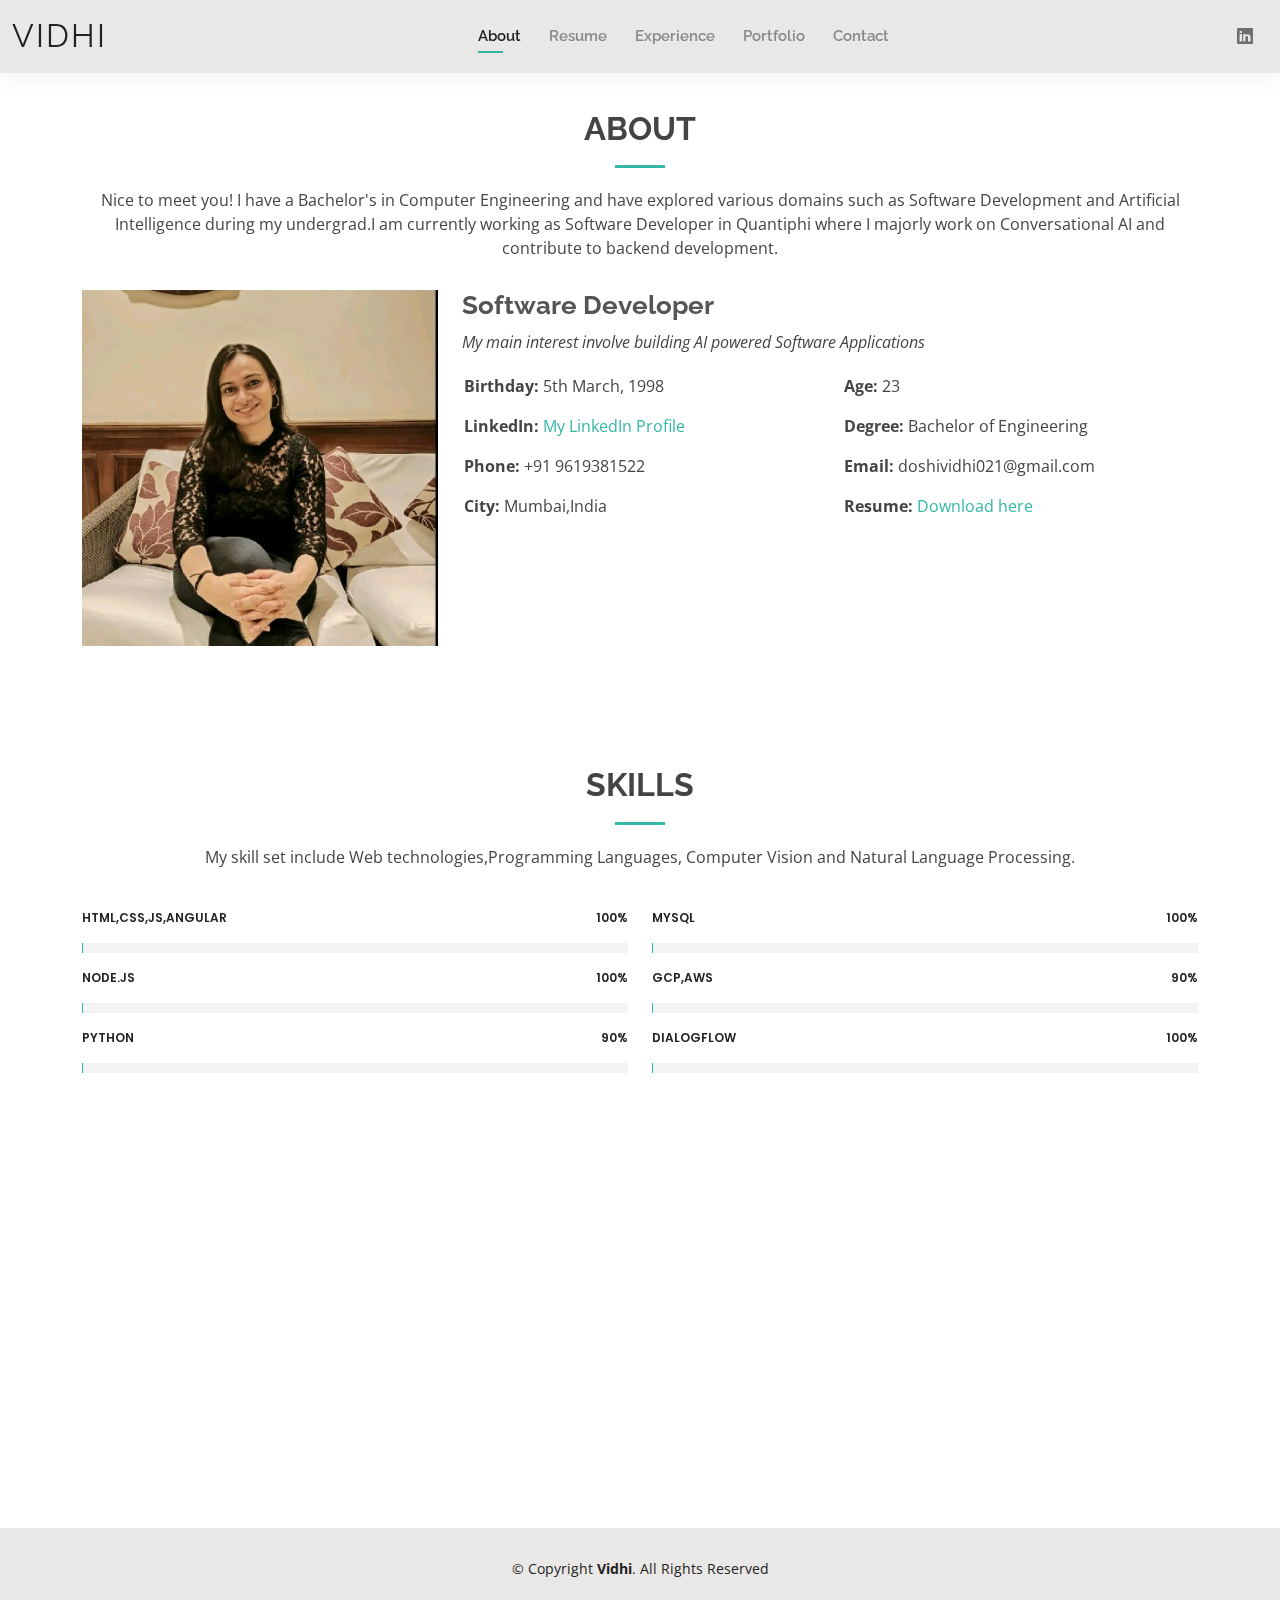
==== commit f603dcc3: "removed intro from main page" ====
--- a/index.html
+++ b/index.html
@@ -103,9 +103,6 @@
                 </ul>
               </div>
             </div>
-            <p>
-              I have about two years of industrial exposure to Software Development and have knack for Competitive Programming.In my spare time , I like to travel and dance.
-            </p>
           </div>
         </div>
 
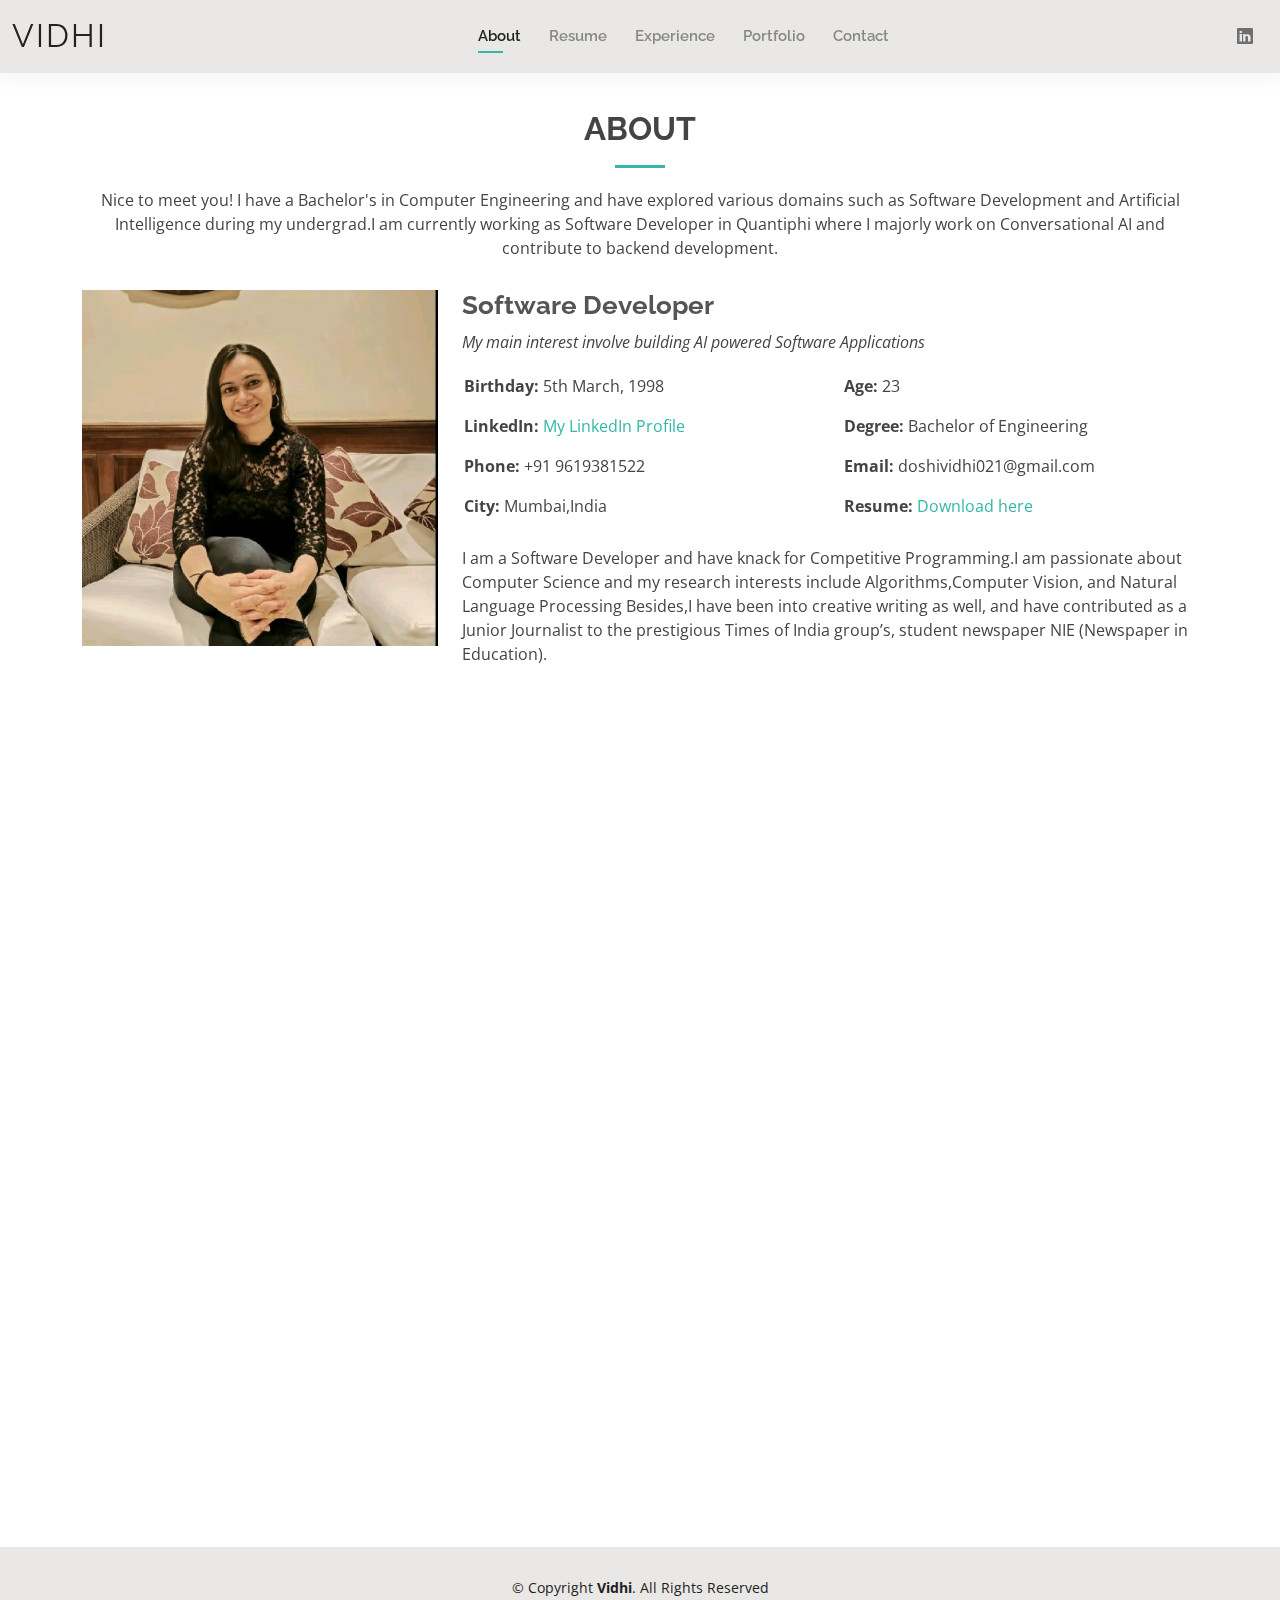
==== commit 8fc70acb: "added more info about nie" ====
--- a/index.html
+++ b/index.html
@@ -103,6 +103,10 @@
                 </ul>
               </div>
             </div>
+            <p>
+              I am a Software Developer and have knack for Competitive Programming.I am passionate about Computer Science and my research interests include Algorithms,Computer Vision, and Natural Language Processing
+              Besides,I have been into creative writing as well, and have contributed as a Junior Journalist to the prestigious Times of India group’s, student newspaper NIE (Newspaper in Education).
+            </p>
           </div>
         </div>
 
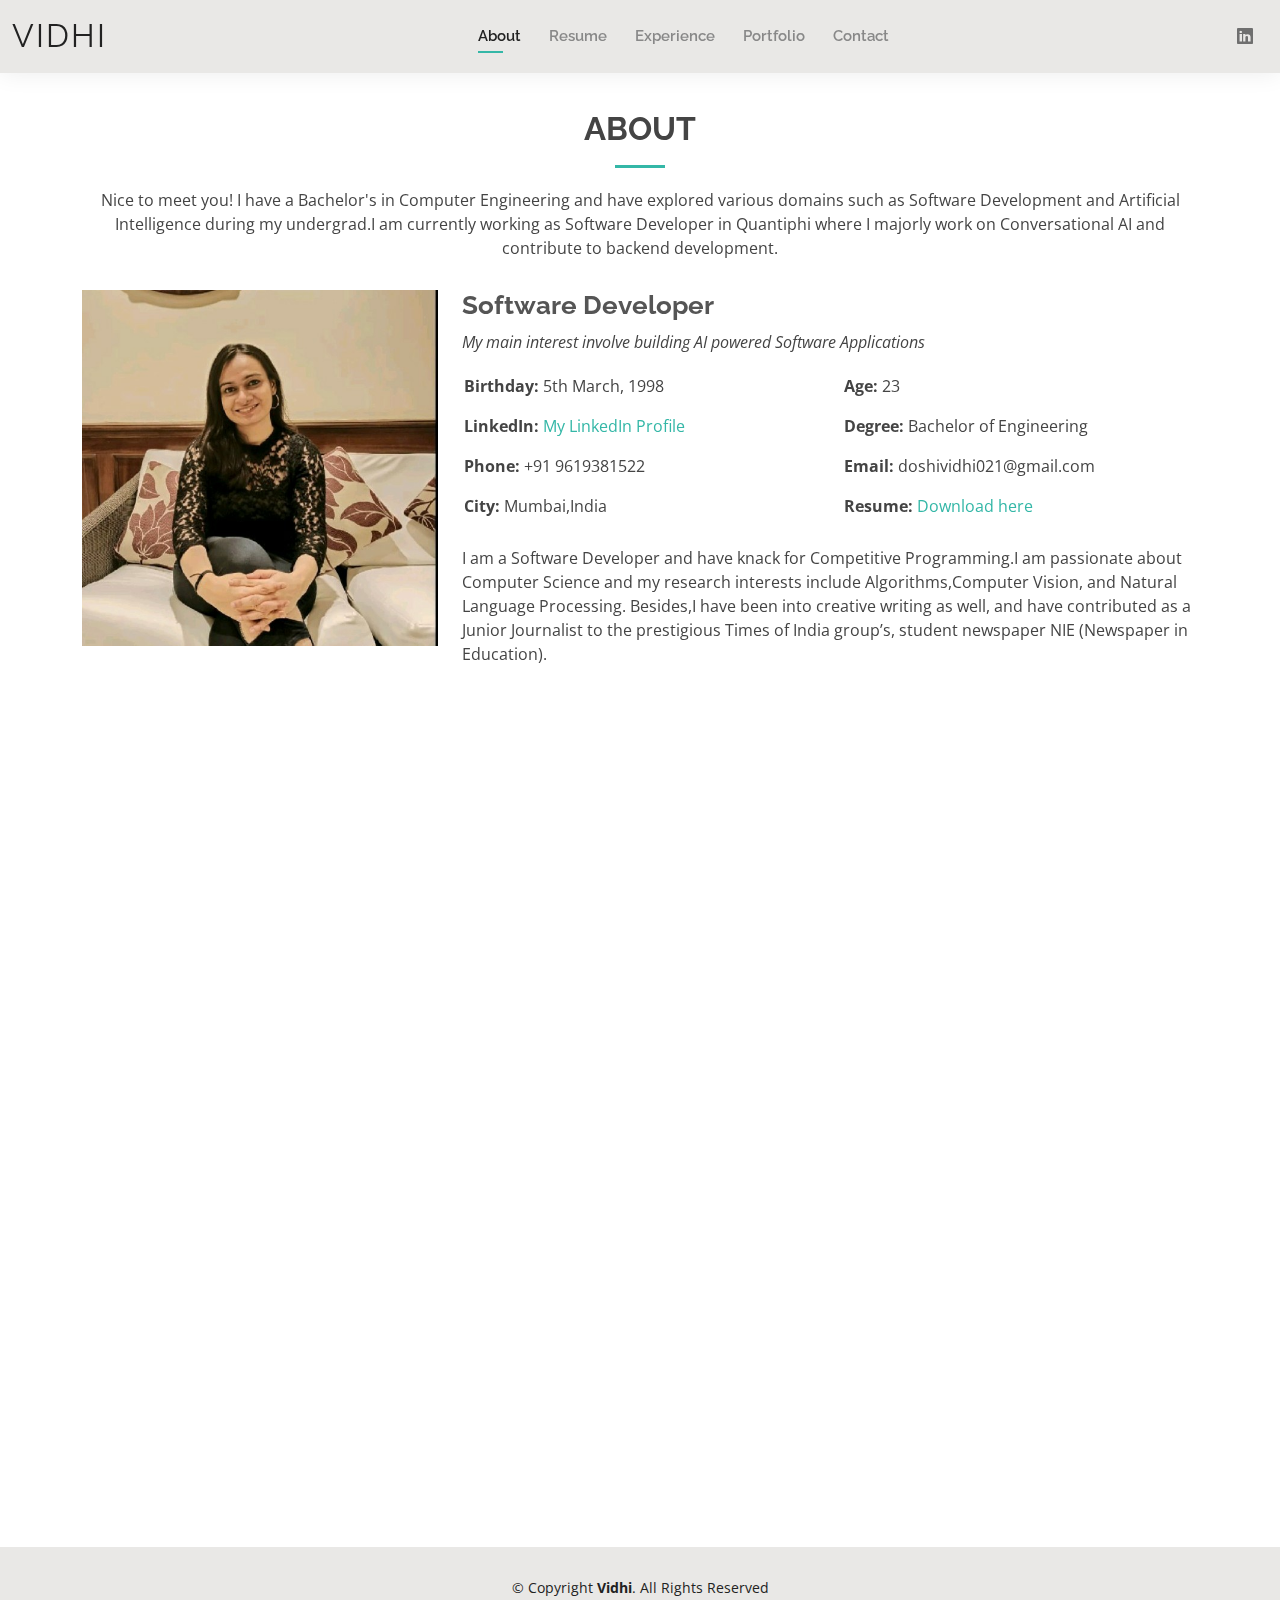
==== commit efc06caf: "applied target blank in the project links" ====
--- a/index.html
+++ b/index.html
@@ -104,7 +104,7 @@
               </div>
             </div>
             <p>
-              I am a Software Developer and have knack for Competitive Programming.I am passionate about Computer Science and my research interests include Algorithms,Computer Vision, and Natural Language Processing
+              I am a Software Developer and have knack for Competitive Programming.I am passionate about Computer Science and my research interests include Algorithms,Computer Vision, and Natural Language Processing.
               Besides,I have been into creative writing as well, and have contributed as a Junior Journalist to the prestigious Times of India group’s, student newspaper NIE (Newspaper in Education).
             </p>
           </div>
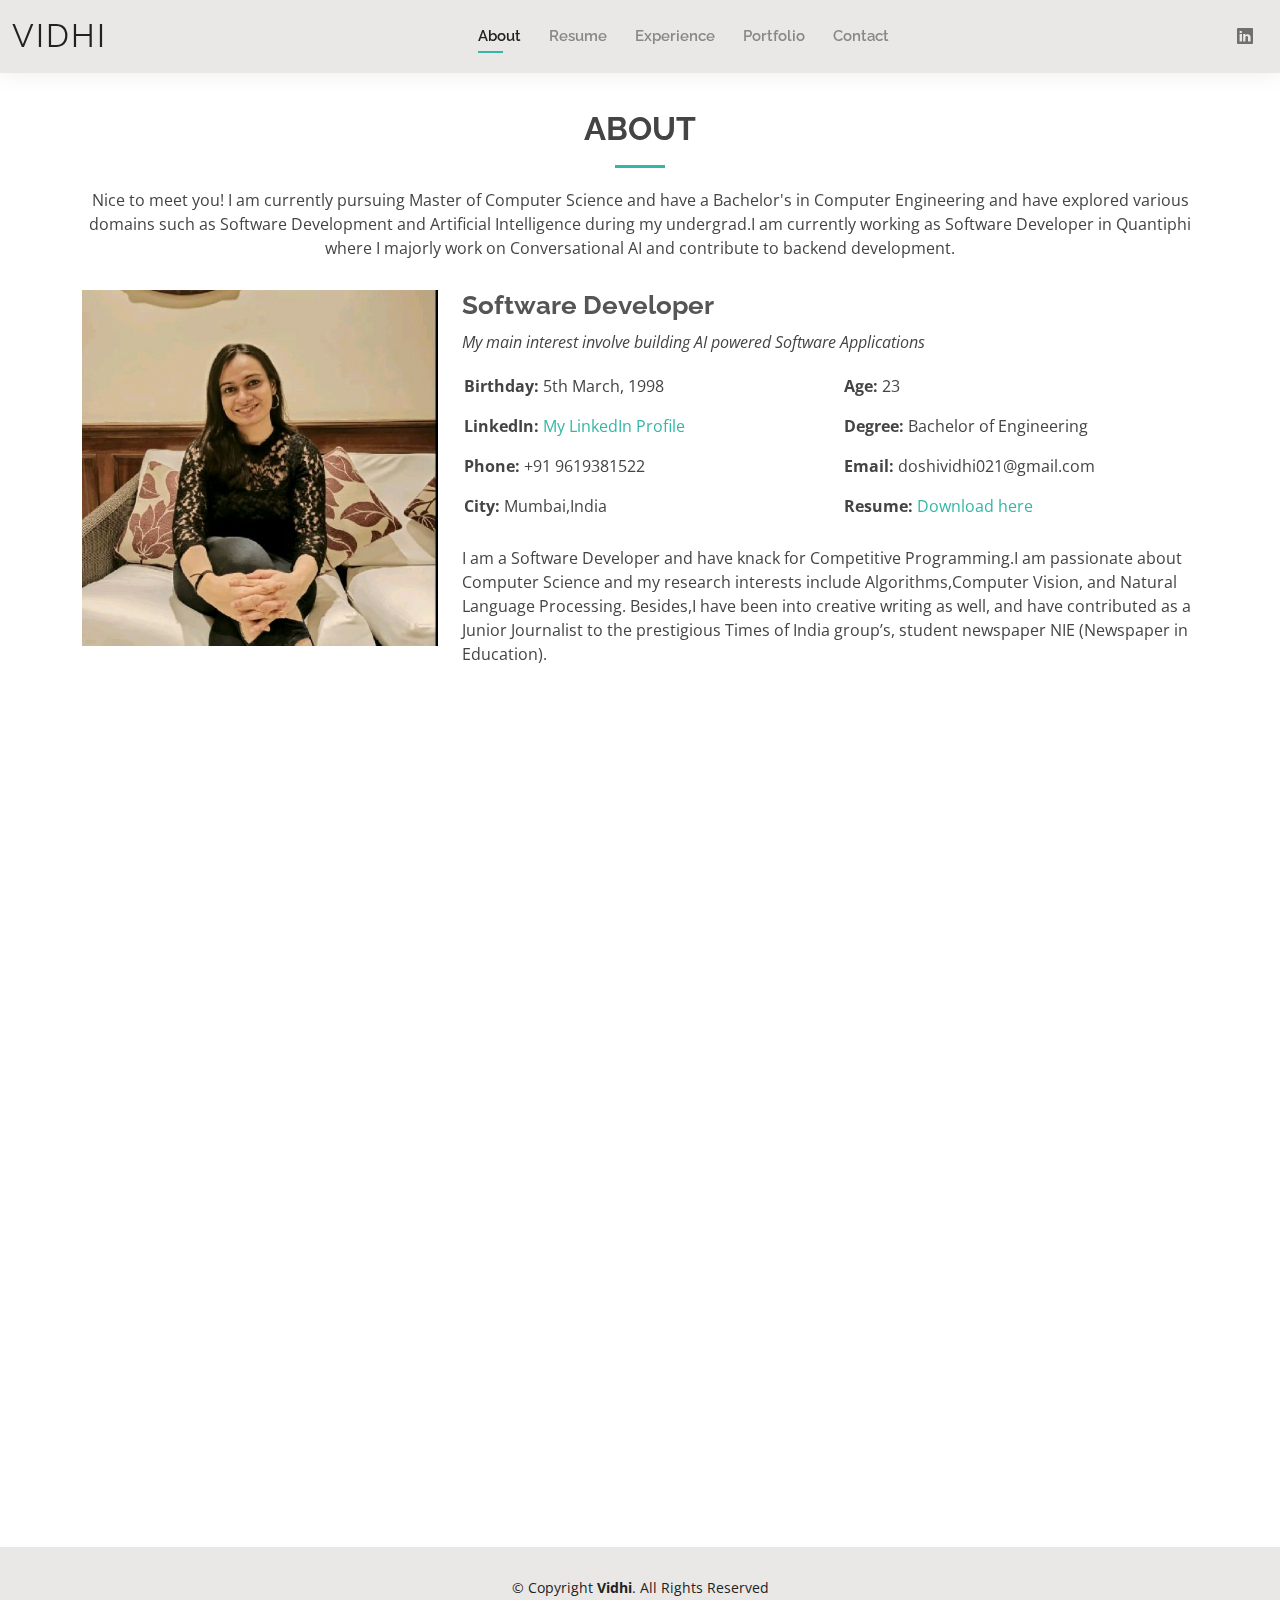
==== commit eb241346: "testing" ====
--- a/index.html
+++ b/index.html
@@ -73,7 +73,7 @@
 
         <div class="section-title">
           <h2>About</h2>
-          <p>Nice to meet you! I have a Bachelor's in Computer Engineering and have explored various domains such as Software Development and Artificial Intelligence during my undergrad.I am currently working as Software Developer in Quantiphi where I majorly work on Conversational AI and contribute to backend development.</p>
+          <p>Nice to meet you! I am currently pursuing Master of Computer Science and have a Bachelor's in Computer Engineering and have explored various domains such as Software Development and Artificial Intelligence during my undergrad.I am currently working as Software Developer in Quantiphi where I majorly work on Conversational AI and contribute to backend development.</p>
         </div>
 
         <div class="row">
@@ -152,7 +152,7 @@
           <div class="col-lg-6">
 
             <div class="progress">
-              <span class="skill">MySQL<i class="val">100%</i></span>
+              <span class="skill">MySQL<i class="val">85%</i></span>
               <div class="progress-bar-wrap">
                 <div class="progress-bar" role="progressbar" aria-valuenow="80" aria-valuemin="0" aria-valuemax="100"></div>
               </div>
